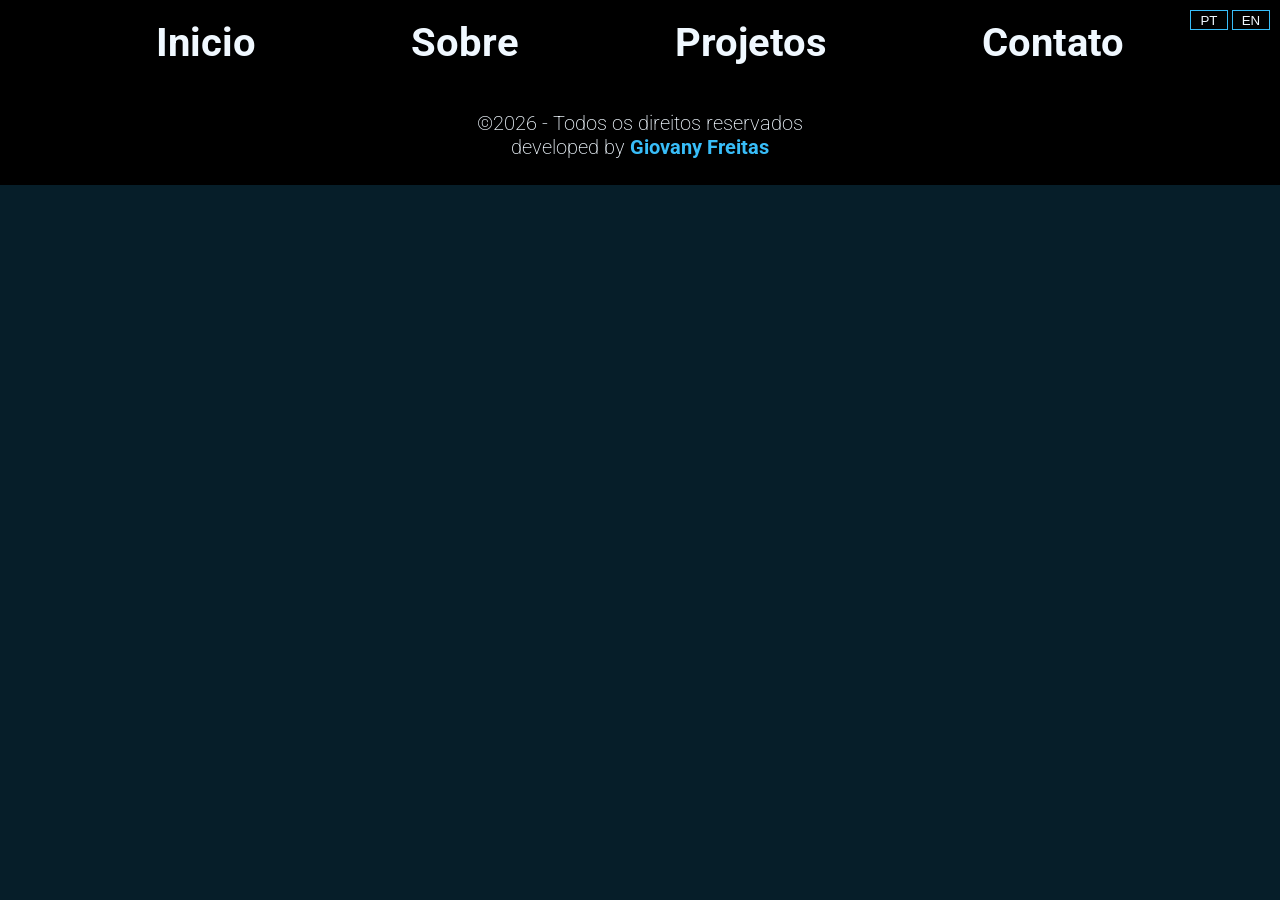
==== contato.html @ b5c8c246 "progresso no portfólio" ====
<!DOCTYPE html>
<html lang="pt-br">
<head>
    <meta charset="UTF-8">
    <meta name="viewport" content="width=device-width, initial-scale=1.0">
    <link rel="stylesheet" href="css/contato.css">
    <title>Giovany Freitas - Portfólio</title>
</head>
<body>
    <!-- Inicio HEADER -->
    <header class="header">
        <nav class="nav">
            <ul class="lista-nav">
                <li><a href="index.html">Inicio</a></li>
                <li><a href="sobre.html">Sobre</a></li>
                <li><a href="projetos.html">Projetos</a></li>
                <li><a href="#">Contato</a></li>
            </ul>
        </nav>
        <section class="trocador-linguagem">
            <button>PT</button>
            <button>EN</button>
        </section>
    </header>
    <!-- Fim HEADER -->

    <!-- Inicio MAIN -->

    <!-- Fim MAIN -->

    <!-- Inicio FOOTER -->
    <footer class="footer">
        <section class="footer-text footer-section">
            <p>&copy;2026 - Todos os direitos reservados</p>
            <p>developed by <a href="https://github.com/devgfreitas" target="_blank">Giovany Freitas</a></p>
        </section>
    </footer>
    <!-- Fim FOOTER -->

</body>
</html>
---- css/contato.css ----
@import url('https://fonts.googleapis.com/css2?family=Roboto:ital,wght@0,100..900;1,100..900&display=swap');

:root {
    --branco: #FFFFFF;
    --preto: #000000;
    --header-footer: #000000;
    --background: #061E29;
    --font: aliceblue;
    --destaque: #38bdf8;
}

* {
    margin: 0;
    padding: 0;
    box-sizing: border-box;
}

body {
    background-color: var(--background);
    font-family: 'Roboto', sans-serif;
    height: 100vh;
}

.header {
    width: 100%;
    height: 85px;
    background-color: var(--header-footer);
    display: flex;
    align-items: center;
    justify-content: center;
    position: relative;
}

.nav {
    width: 100%;
    height: 100%;
}

.lista-nav {
    display: flex;
    justify-content: space-evenly;
    align-items: center;
    list-style: none;
    height: 100%;
}

.lista-nav > li > a {
    text-decoration: none;
    color: var(--font);
    font-size: 40px;
    font-weight: bold;
    transition: 0.8s linear;
}

.lista-nav > li > a:hover {
    color: var(--destaque);
    border-bottom: 1px solid var(--destaque);
}

.trocador-linguagem {
    position: absolute;
    top: 0;
    right: 0;
    height: 40px;
    width: 100px;
    padding: 10px;
    display: flex;
    gap: 4px;
}

.trocador-linguagem > button {
    background-color: #000000;
    border: 1px solid var(--destaque);
    width: 50%;
    color: var(--font);
    cursor: pointer;
    transition: 0.4s;
}

.trocador-linguagem > button:hover {
    background-color: #383838;
}




.footer {
    width: 100%;
    height: 100px;
    background-color: var(--header-footer);
    display: flex;
}

.footer-section {
    flex: 1;
    width: 50%;
    padding: 10px;
}

.footer-text {
    display: flex;
    flex-direction: column;
    align-items: center;
    justify-content: center;
}

.footer-text > p {
    color: var(--font);
    font-weight: 200;
    font-size: 20px;
}

.footer-text > p > a {
    color: var(--destaque);
    text-decoration: none;
    font-weight: bold
}
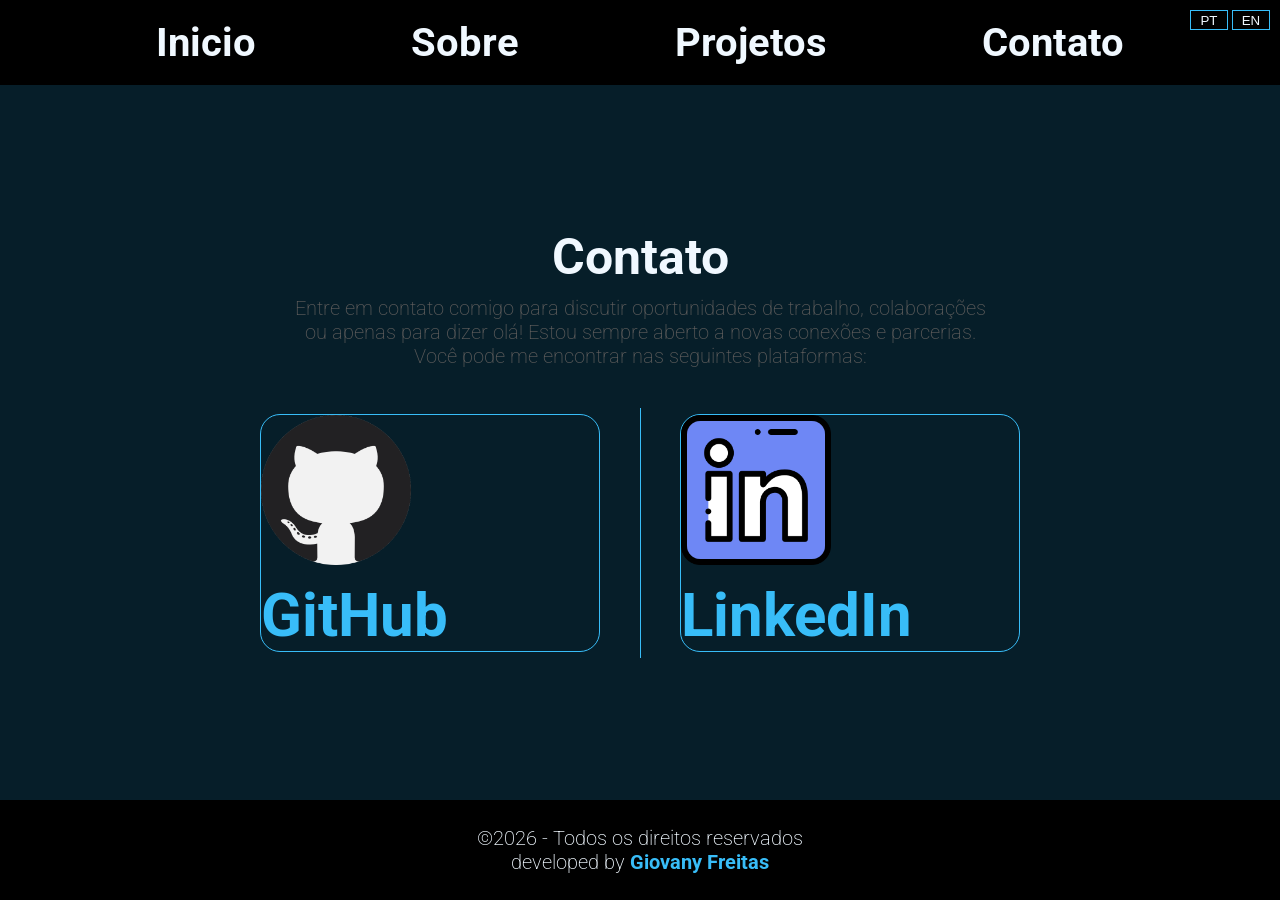
==== commit 98755948: "Adicionando responsividade" ====
--- a/contato.html
+++ b/contato.html
@@ -25,7 +25,25 @@
     <!-- Fim HEADER -->
 
     <!-- Inicio MAIN -->
-
+        <main class="main">
+            <section class="contato-box">
+                <h1>Contato</h1>
+                <div class="contato-text">
+                    <p>Entre em contato comigo para discutir oportunidades de trabalho, colaborações ou apenas para dizer olá! Estou sempre aberto a novas conexões e parcerias. Você pode me encontrar nas seguintes plataformas:</p>
+                </div>
+                <div class="redes">
+                    <a href="https://github.com/devgfreitas" target="_blank">
+                        <img src="img/github.png" alt="GitHub">
+                        GitHub
+                    </a>
+                    <div class="linha-vertical"></div>
+                    <a href="https://www.linkedin.com/in/giovanyfreitas/" target="_blank">
+                        <img src="img/linkedin.png" alt="LinkedIn">
+                        LinkedIn
+                    </a>
+                </div>
+            </section>
+        </main>
     <!-- Fim MAIN -->
 
     <!-- Inicio FOOTER -->
--- a/css/contato.css
+++ b/css/contato.css
@@ -81,8 +81,81 @@
     background-color: #383838;
 }
 
+.main {
+    width: 100%;
+    max-width: 1400px;
+    height: calc(100% - 185px);
+    margin: 0 auto;
+}
 
+.contato-box {
+    width: 100%;
+    height: 100%;
+    display: flex;
+    flex-direction: column;
+    justify-content: center;
+    align-items: center;
+}
 
+.contato-box > h1 {
+    color: var(--font);
+    font-size: 50px;
+    font-weight: bold;
+    margin-bottom: 10px;
+}
+
+.contato-text {
+    width: 100%;
+    max-width: 700px;
+    text-align: center;
+}
+
+.contato-text > p {
+    color: #585858;
+    font-size: 20px;
+    font-weight: 200;
+    margin-bottom: 40px;
+}
+
+.redes {
+    display: flex;
+    align-items: center;
+    justify-content: center;
+    gap: 20px;
+    border-radius: 20px;
+    width: 100%;
+    max-width: 800px;
+    height: 250px;
+}
+
+.redes > a {
+    color: var(--destaque);
+    text-decoration: none;
+    font-size: 60px;
+    font-weight: bold;
+    margin: 20px 20px;
+    border-radius: 20px;
+    border: 1px solid var(--destaque);
+    transition: 0.4s;
+    width: 50%;
+}
+
+.redes > a:hover {
+    background-color: var(--destaque);
+    color: var(--header-footer);
+    border-radius: 20px;
+}
+
+.redes > a > img {
+    width: 150px;
+    height: 150px;
+}
+
+.linha-vertical {
+    width: 1px;
+    height: 100%;
+    background-color: var(--destaque);
+}
 
 .footer {
     width: 100%;
